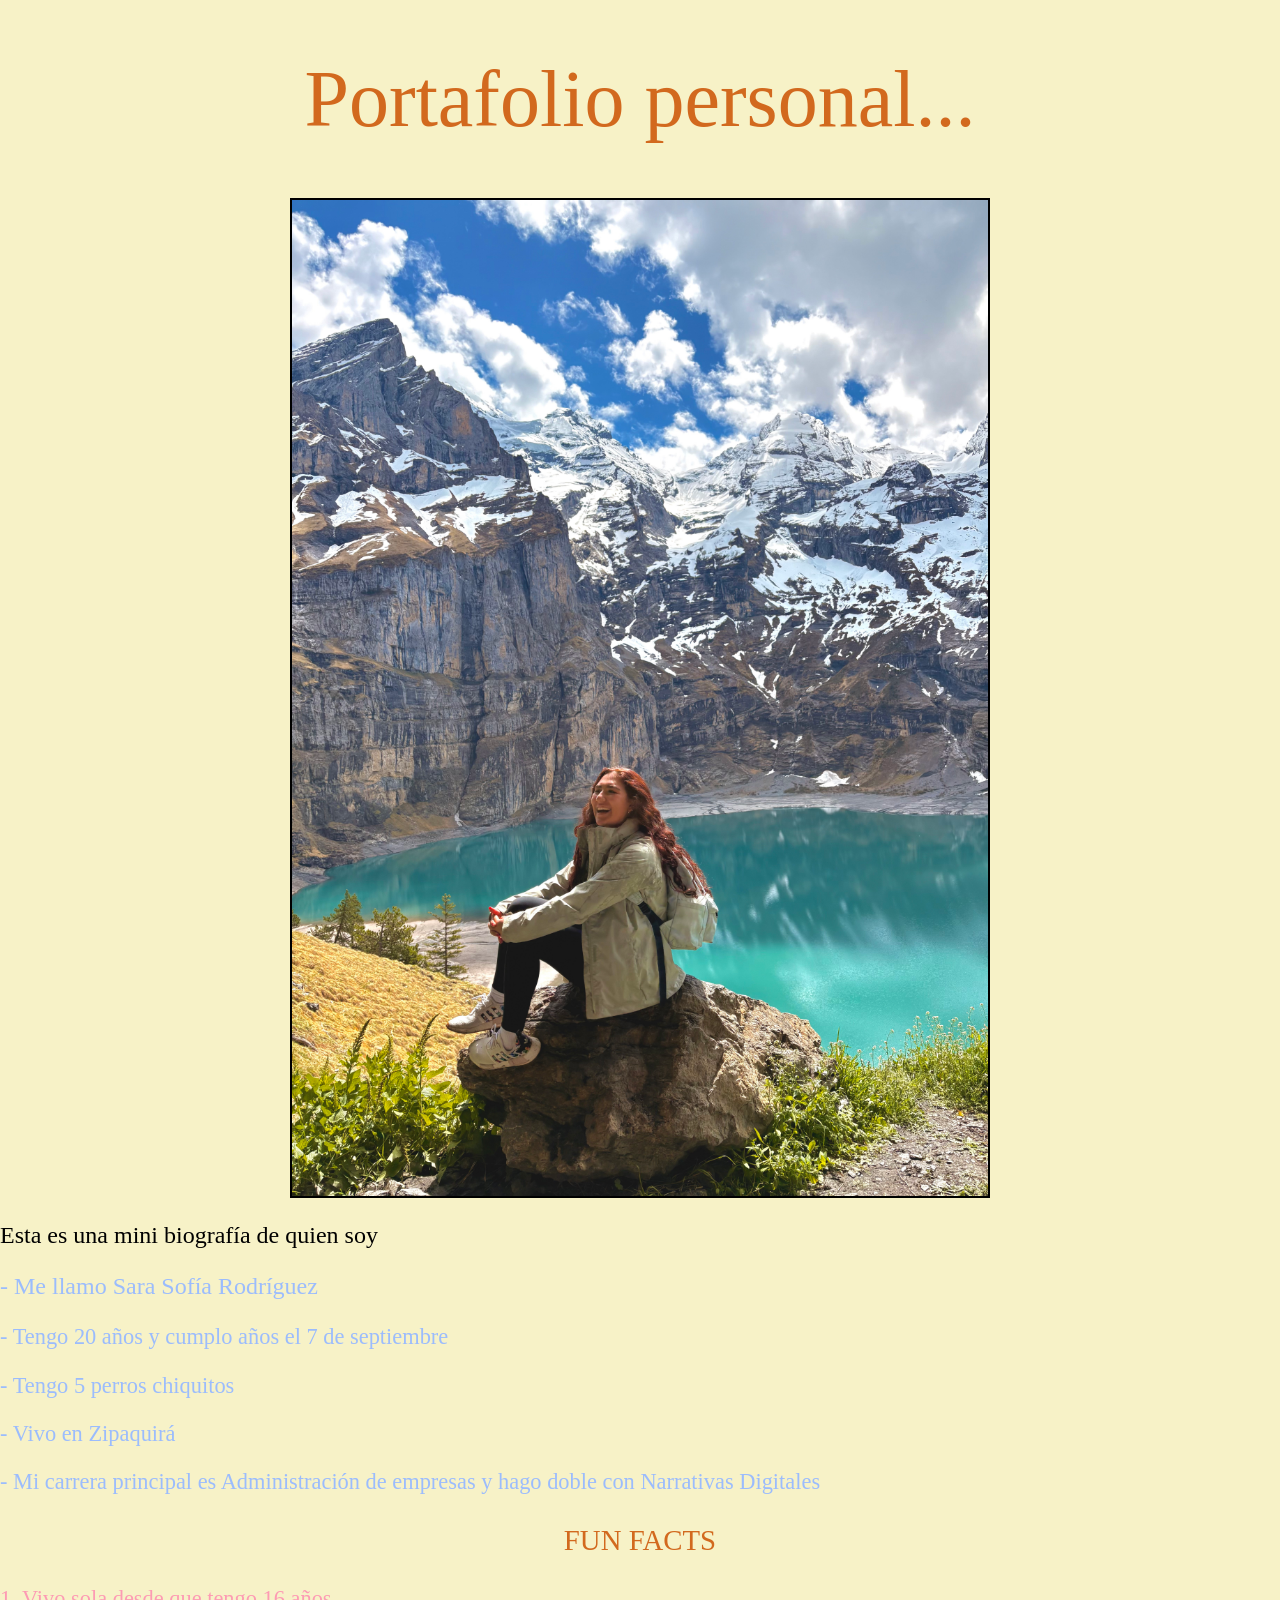
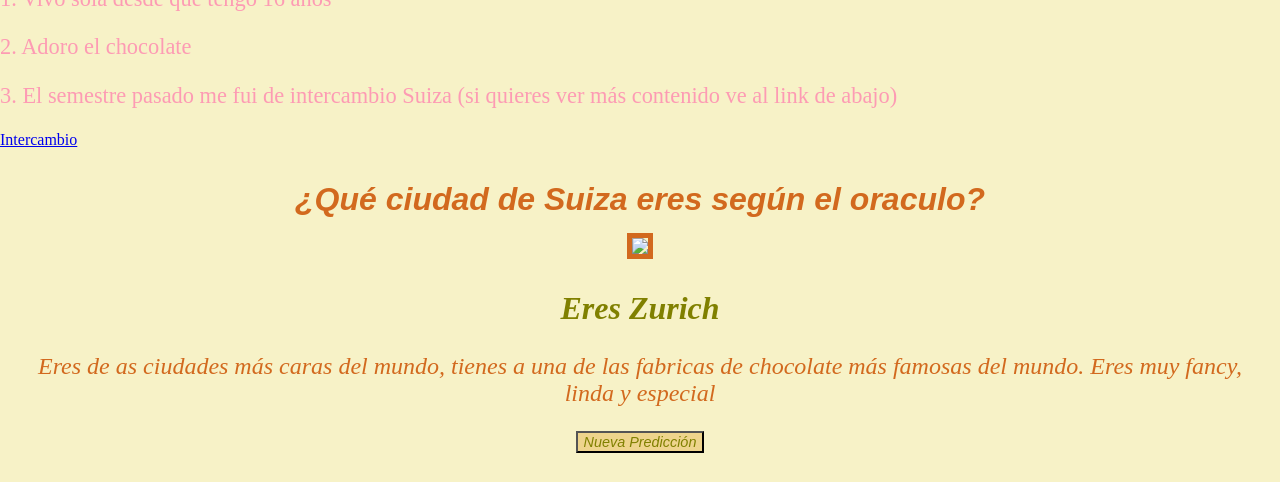
==== Portafolio/index.html @ 85961134 "hola" ====
<!DOCTYPE html>
<html lang="es">
<html>
<head>
    <tittle></tittle>
    <link rel="stylesheet" href="editar.css" />
    <script src="script.js" defer ></script>

<meta charset="UTF-8" />
    <meta name="viewport" content="width=device-width, initial-scale=1.0" />
    <link rel="icon" href="/favicon.ico" sizes="any" />
    <link rel="icon" href="/favicon.svg" type="image/svg+xml" />
    <link rel="apple-touch-icon" href="/apple-touch-icon.png" />
    <link rel="manifest" href="/sitio.webmanifest" />

    <title>..:: Oráculo ::..</title>
    <!-- <meta name="description" content="Descripción del sitio...." /> -->

    <!-- OpenGraph -->
    <meta property="og:locale" content="es_CO" />
    <!-- <meta property="og:site_name" content="EnFlujo" /> -->
    <meta property="og:type" content="website" />

    <!-- Esto importa la hoja de estilos de la página -->
    <link rel="stylesheet" href="estilo.css" />

    <!-- Esto importa el archivo de JavaScript de la página -->
    <script src="script.js" defer></script>


</head>
<body>
<h1 class="titulo"id="bio" > Portafolio personal...</h1>
<div id="Mifoto"></div>

    <p class="parrafo1"> Esta es una mini biografía de quien soy</p>
    <p class="parrafo">  - Me llamo Sara Sofía Rodríguez </p>
    <p class="parrafo2">  - Tengo 20 años y cumplo años el 7 de septiembre </p>
    <p class="parrafo3"> - Tengo 5 perros chiquitos </p>
    <p class="parrafo4"> - Vivo en Zipaquirá </p>
    <p class="parrafo5"> - Mi carrera principal es Administración de empresas y hago doble con Narrativas Digitales </p>
    <p class="parrafo6"> FUN FACTS</p>
    <p class="parrafo7"> 1. Vivo sola desde que tengo 16 años</p>
    <p class="parrafo8"> 2. Adoro el chocolate</p>
    <p class="parrafo9"> 3. El semestre pasado me fui de intercambio  Suiza (si quieres ver más contenido ve al link de abajo)</p>


     <a href="dibujo2.html"> Intercambio</a>

  <div id="contenedor">
      <h1 id="tituloPagina">¿Qué ciudad de Suiza eres según el oraculo?</h1>

      <img id="foto" src="https://www.swissinfo.ch/content/wp-content/uploads/sites/13/2017/09/a9408cae9a9364618a13c31b8e49f4ff-29387075-data.jpg?resize=1200,1200" />

      <h2 class="tituloPrediccion" id="titulo1"></h2>
      <p class="prediccion" id="prediccion1"></p>
      
      <button id="boton">Nueva Predicción</button>
    </div>   

</body>
</html>
</html>
---- Portafolio/editar.css ----
body {
    background-color: rgb(247, 242, 199);
    }
#Mifoto {
width: 700px;
height: 1000px;
background-image: url("../Portafolio/imagenes/imagen1.jpg");
background-size: cover;
border: 2px solid black;
margin: 0 auto;
position: relative;
}
    .titulo {
            font-family: "Story Script", ;
            font-weight: 300;
            font-style: normal;
            font-size: 5em;
            text-align: center;
        }
        .titulo:hover {
            font-weight: 700;
            font-size: 5em;
            color:rgb(243, 200, 243);
            cursor: pointer;
        }
    .parrafo {
            color: rgb(155, 188, 253);
            font-size: 1.5em;
        }

        .parrafo1 {
            color: rgb(0, 0, 0);
            font-size: 1.5em;
        }
        .parrafo2 {
            color: rgb(155, 188, 253);
            font-size: 1.4em;
        }
         
        .parrafo3 {
            color: rgb(155, 188, 253);
            font-size: 1.4em;
        }
 
        .parrafo4 {
            color: rgb(155, 188, 253);
            font-size: 1.4em;
        }
 
        .parrafo5 {
            color: rgb(155, 188, 253);
            font-size: 1.4em;
        }
        
        .parrafo6 {
            color: chocolate;
            font-size: 1.8em;
            text-align: center;
        }
 
        .parrafo7 {
            color: rgb(253, 155, 180);
            font-size: 1.4em;
        }

        .parrafo8 {
            color: rgb(253, 155, 180);
            font-size: 1.4em;
        }

        .parrafo9 {
            color: rgb(253, 155, 180);
            font-size: 1.4em;
        }





html {
  box-sizing: border-box;
  height: 100%;
}

*,
*:before,
*:after {
  box-sizing: inherit;
}

html,
body {
  margin: 0;
  padding: 0;
  
  
  /* Código para poner un cursor personalizado*/
 /* cursor: url("https://s3-us-west-2.amazonaws.com/s.cdpn.io/9632/heart.png"), auto; */

}


h1 {
  font-size: 2em;
  font-style: italic;
  color: chocolate;
}

#contenedor {
  margin: auto 1em;
  text-align: center;

}

#tituloPagina {
  margin-top: 1em;
  margin-bottom: 0;
  font-family: sans-serif;
}

#foto {
 height: 300px;
  border: chocolate solid 5px;
  margin-top: 15px;
}

.tituloPrediccion {
  font-size: 2em;
  font-style: oblique;
  color: olive;
}

.prediccion {
  font-size: 1.5em;
  font-style: italic;
  color: chocolate;
}

.prediccion::first-letter {
  text-transform: uppercase;
}

#boton {
  font-size: 0.9em;
  background-color: #efd388f0;
  color:olive;
  margin-bottom: 2em;
  cursor: pointer;
  font-style: oblique;
  font-weight: 1000px;
}
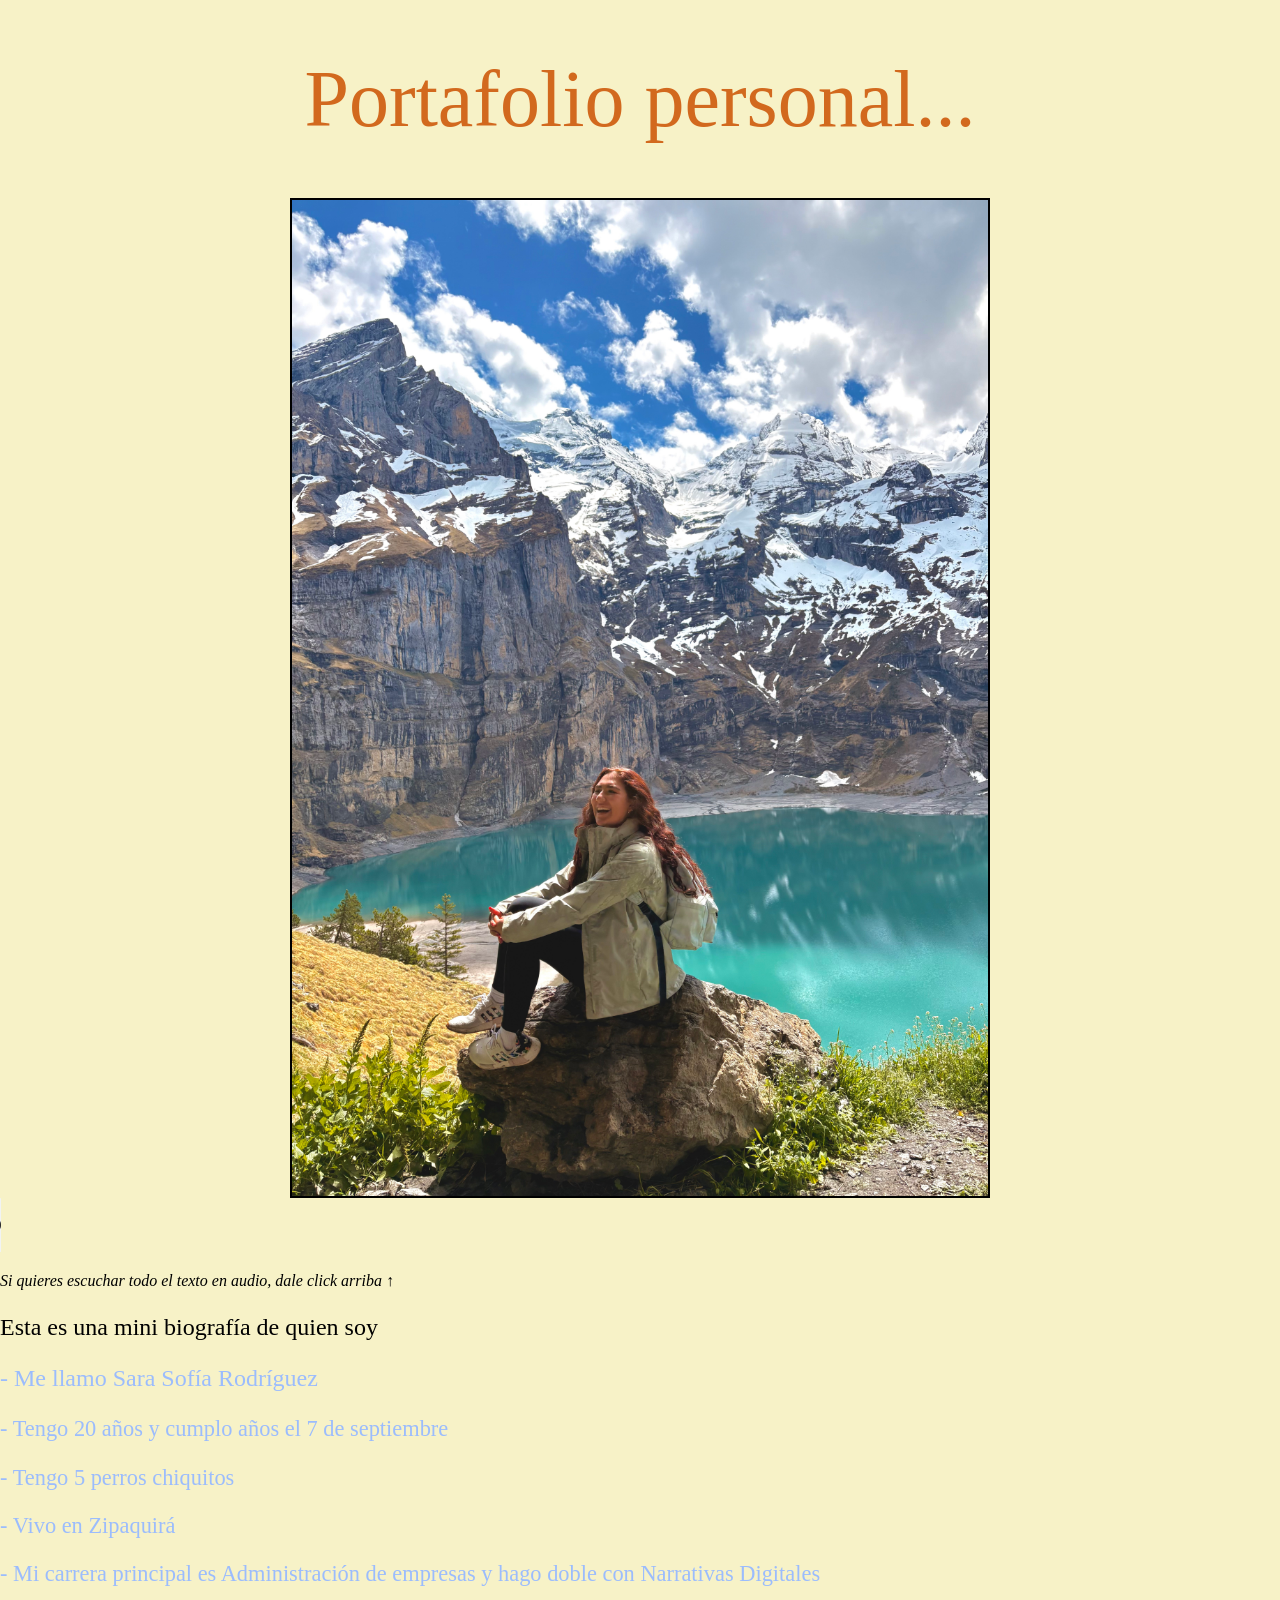
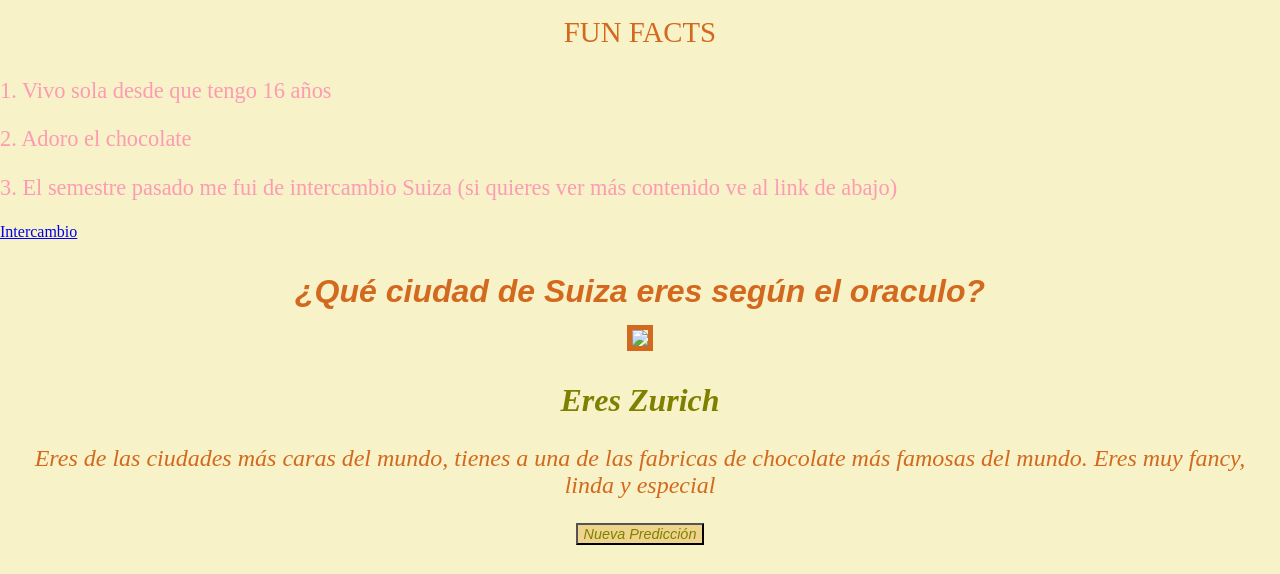
==== commit 5b7c354e: "holaa" ====
--- a/Portafolio/index.html
+++ b/Portafolio/index.html
@@ -33,6 +33,11 @@
 <h1 class="titulo"id="bio" > Portafolio personal...</h1>
 <div id="Mifoto"></div>
 
+  <audio controls>
+  <source src="https://ia801904.us.archive.org/17/items/tloz-oot-original-soundtrack/04.%20Fairy%20Flying.mp3" type="audio/mpeg">
+Your browser does not support the audio element. archive.org
+</audio>
+    <p class="parrafoo"> Si quieres escuchar todo el texto en audio, dale click arriba ↑</p>
     <p class="parrafo1"> Esta es una mini biografía de quien soy</p>
     <p class="parrafo">  - Me llamo Sara Sofía Rodríguez </p>
     <p class="parrafo2">  - Tengo 20 años y cumplo años el 7 de septiembre </p>
@@ -58,6 +63,7 @@
       <button id="boton">Nueva Predicción</button>
     </div>   
 
+
 </body>
 </html>
 </html>
--- a/Portafolio/editar.css
+++ b/Portafolio/editar.css
@@ -26,6 +26,11 @@
     .parrafo {
             color: rgb(155, 188, 253);
             font-size: 1.5em;
+        }
+ .parrafoo {
+            color: rgb(0, 0, 0);
+            font-size: 1em;
+            font-style: italic;  
         }
 
         .parrafo1 {
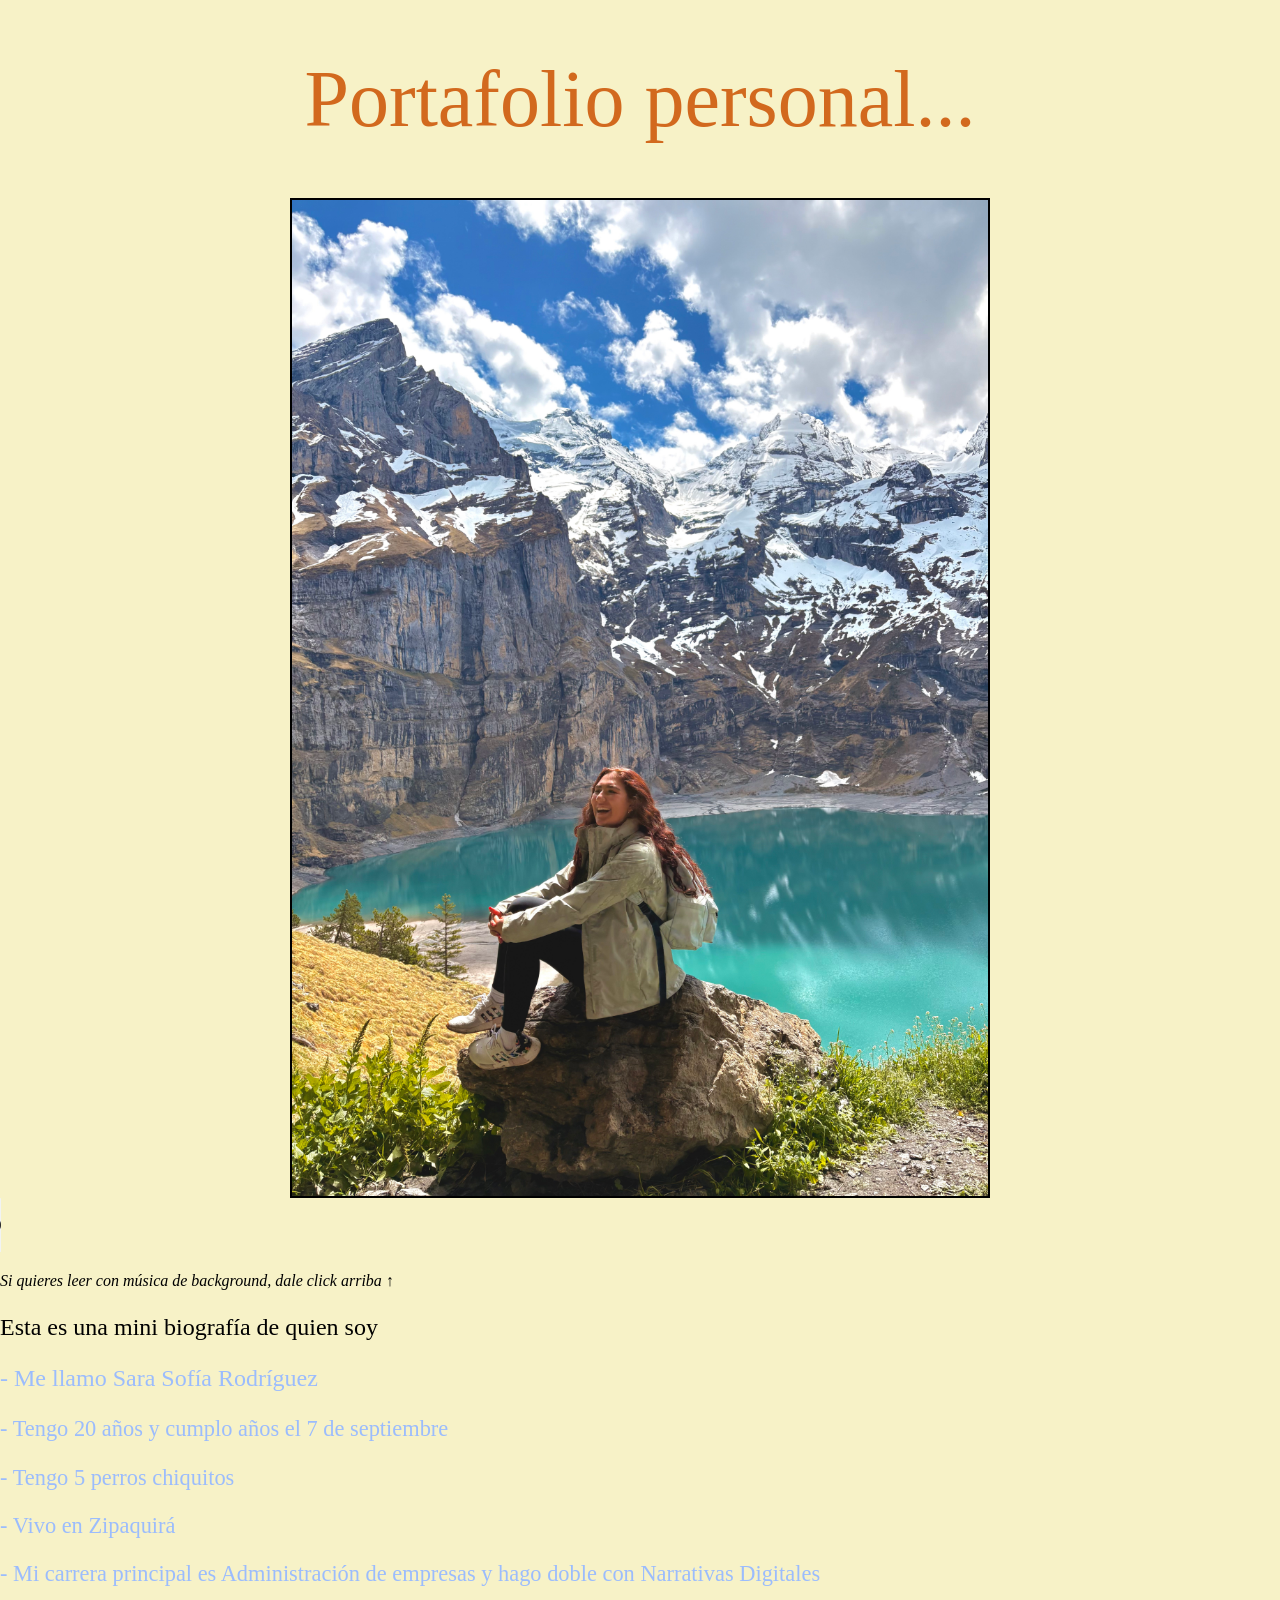
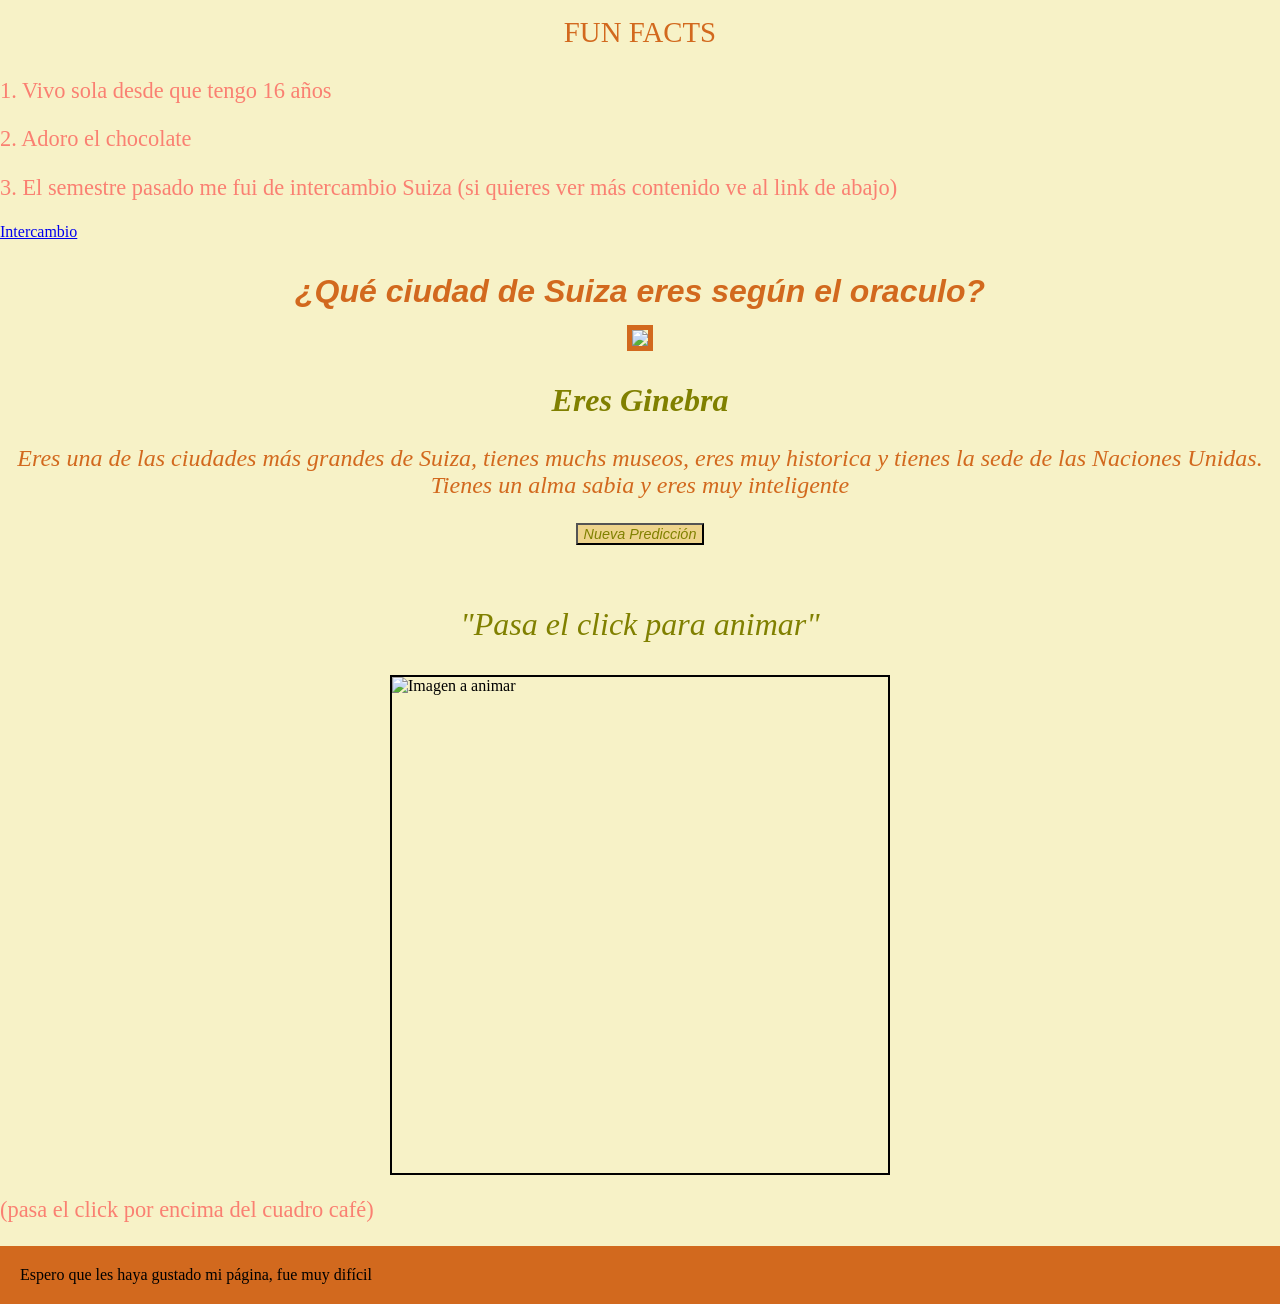
==== commit e853533b: "17 de sep" ====
--- a/Portafolio/index.html
+++ b/Portafolio/index.html
@@ -37,7 +37,7 @@
   <source src="https://ia801904.us.archive.org/17/items/tloz-oot-original-soundtrack/04.%20Fairy%20Flying.mp3" type="audio/mpeg">
 Your browser does not support the audio element. archive.org
 </audio>
-    <p class="parrafoo"> Si quieres escuchar todo el texto en audio, dale click arriba ↑</p>
+    <p class="parrafoo"> Si quieres leer con música de background, dale click arriba ↑</p>
     <p class="parrafo1"> Esta es una mini biografía de quien soy</p>
     <p class="parrafo">  - Me llamo Sara Sofía Rodríguez </p>
     <p class="parrafo2">  - Tengo 20 años y cumplo años el 7 de septiembre </p>
@@ -46,8 +46,8 @@
     <p class="parrafo5"> - Mi carrera principal es Administración de empresas y hago doble con Narrativas Digitales </p>
     <p class="parrafo6"> FUN FACTS</p>
     <p class="parrafo7"> 1. Vivo sola desde que tengo 16 años</p>
-    <p class="parrafo8"> 2. Adoro el chocolate</p>
-    <p class="parrafo9"> 3. El semestre pasado me fui de intercambio  Suiza (si quieres ver más contenido ve al link de abajo)</p>
+    <p class="parrafo7"> 2. Adoro el chocolate</p>
+    <p class="parrafo7"> 3. El semestre pasado me fui de intercambio  Suiza (si quieres ver más contenido ve al link de abajo)</p>
 
 
      <a href="dibujo2.html"> Intercambio</a>
@@ -63,6 +63,18 @@
       <button id="boton">Nueva Predicción</button>
     </div>   
 
+  <p class="tituloPrediccion"> "Pasa el click para animar"</p>  
+<div class="image-container">
+  <img src="https://conocer.com/wp-content/uploads/2024/11/Lucerna-Suiza.jpg" alt="Imagen a animar">
+</div>
+
+ <p class="parrafo7">(pasa el click por encima del cuadro café)</p>  
+        
+<div class="elemento-hablador">
+  Espero que les haya gustado mi página, fue muy difícil 
+</div>
+
+<script src="script.js"></script>
 
 </body>
 </html>
--- a/Portafolio/editar.css
+++ b/Portafolio/editar.css
@@ -64,20 +64,11 @@
         }
  
         .parrafo7 {
-            color: rgb(253, 155, 180);
+            color: salmon;
             font-size: 1.4em;
         }
 
-        .parrafo8 {
-            color: rgb(253, 155, 180);
-            font-size: 1.4em;
-        }
-
-        .parrafo9 {
-            color: rgb(253, 155, 180);
-            font-size: 1.4em;
-        }
-
+  
 
 
 
@@ -133,6 +124,7 @@
   font-size: 2em;
   font-style: oblique;
   color: olive;
+  text-align: center;
 }
 
 .prediccion {
@@ -155,4 +147,37 @@
   font-weight: 1000px;
 }
 
+.image-container {
+  width: 500px; /* Ajusta el tamaño del contenedor */
+  height: 500px;
+  overflow: hidden; /* Para que la imagen no se salga del contenedor al hacer zoom */
+  position: relative; /* Necesario para posicionar la imagen dentro */
+  background-size: cover;
+border: 2px solid black;
+margin: 0 auto;
+}
 
+.image-container img {
+  display: block; /* Para eliminar el espacio extra debajo de la imagen */
+  width: 100%;
+  height: 100%;
+  object-fit: cover; /* Para asegurar que la imagen cubra el contenedor */
+  transition: transform 0.3s ease-in-out; /* Suaviza la animación */
+}
+
+.image-container:hover img {
+  transform: scale(1.1); /* Aumenta el tamaño de la imagen un 10% */
+  cursor: pointer; /* Cambia el cursor para indicar interactividad */
+}
+
+.elemento-hablador {
+  padding: 20px;
+  background-color: chocolate;
+  transition: background-color 0.3s ease; /* Transición suave */
+  cursor: pointer; /* Indica que es interactivo */
+}
+
+.elemento-hablador:hover {
+  background-color: salmon; /* Cambia de color al pasar el mouse */
+}
+
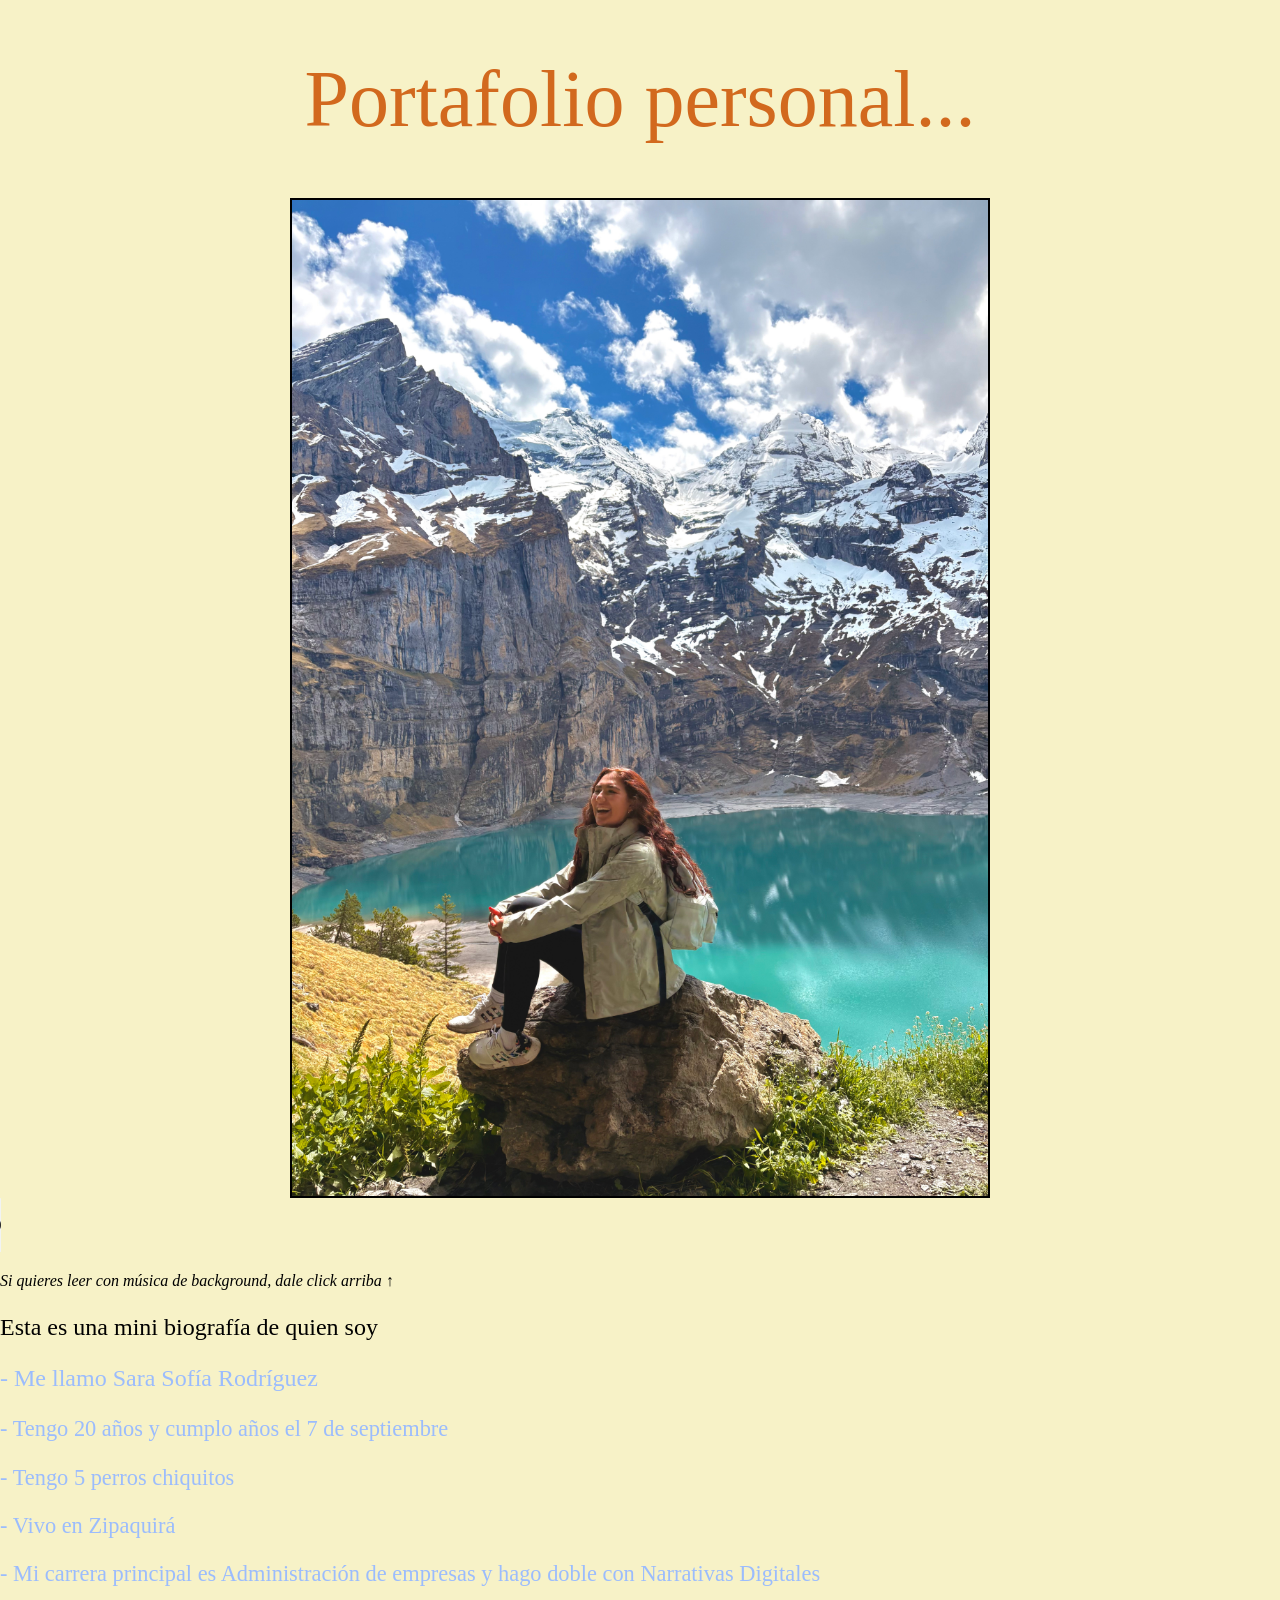
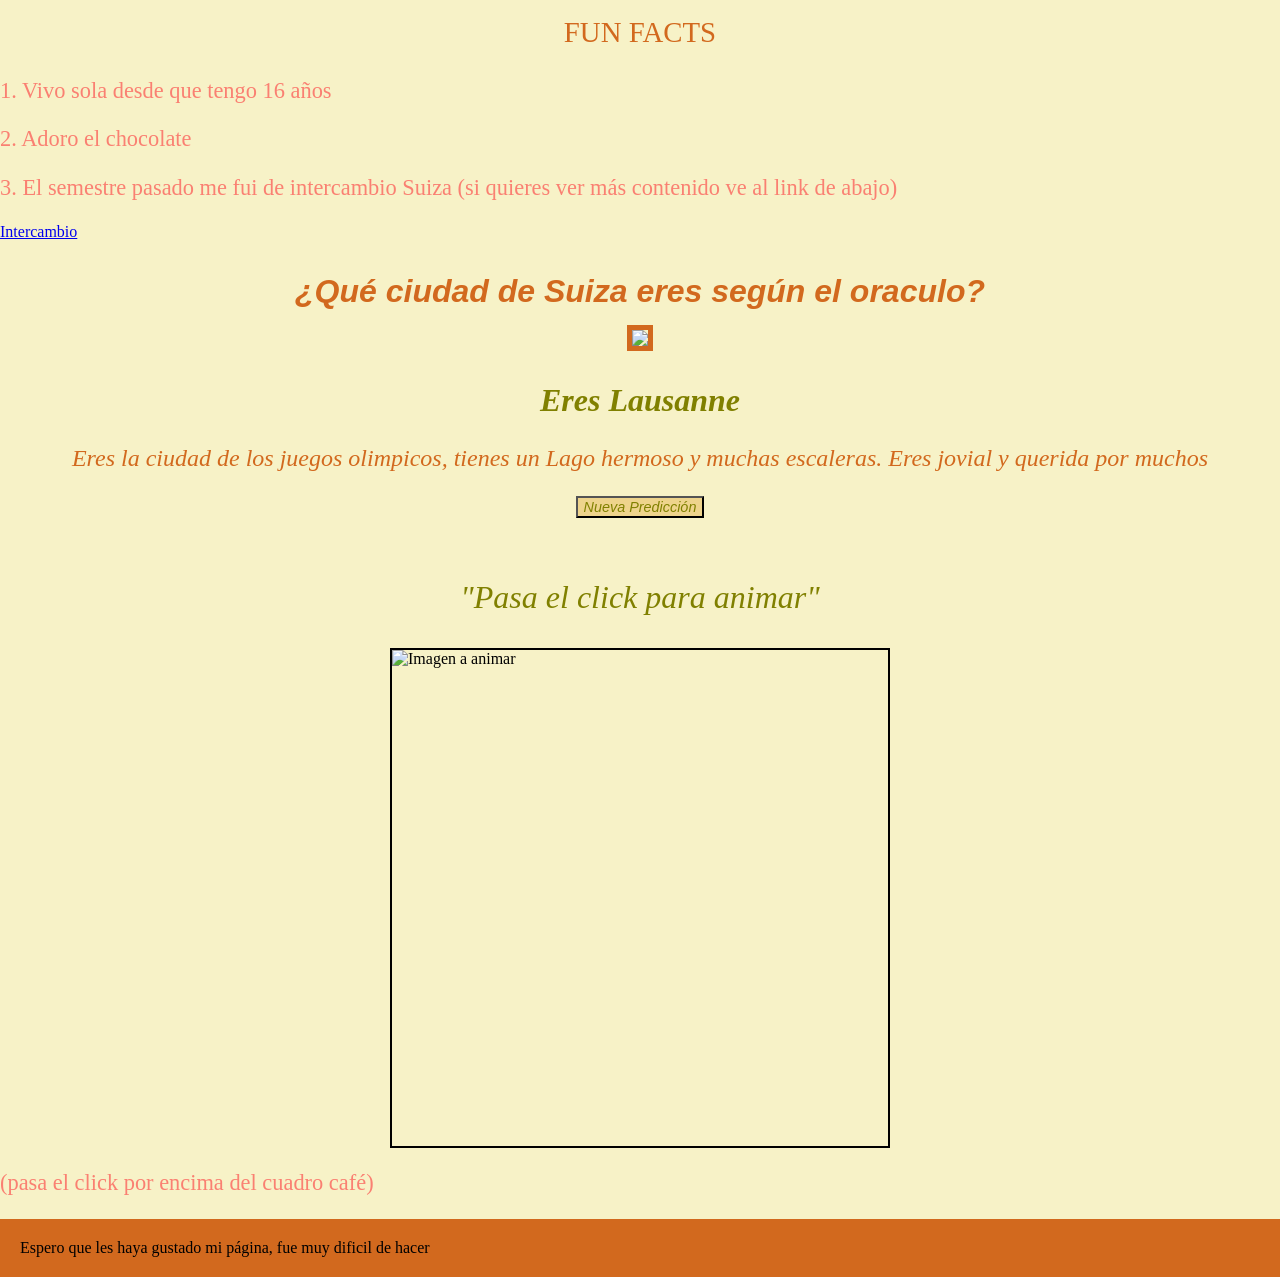
==== commit 67064977: "si" ====
--- a/Portafolio/index.html
+++ b/Portafolio/index.html
@@ -34,7 +34,7 @@
 <div id="Mifoto"></div>
 
   <audio controls>
-  <source src="https://ia801904.us.archive.org/17/items/tloz-oot-original-soundtrack/04.%20Fairy%20Flying.mp3" type="audio/mpeg">
+  <source src="canción" type="audio/mpeg">
 Your browser does not support the audio element. archive.org
 </audio>
     <p class="parrafoo"> Si quieres leer con música de background, dale click arriba ↑</p>
@@ -71,7 +71,7 @@
  <p class="parrafo7">(pasa el click por encima del cuadro café)</p>  
         
 <div class="elemento-hablador">
-  Espero que les haya gustado mi página, fue muy difícil 
+  Espero que les haya gustado mi página, fue muy dificil de hacer
 </div>
 
 <script src="script.js"></script>
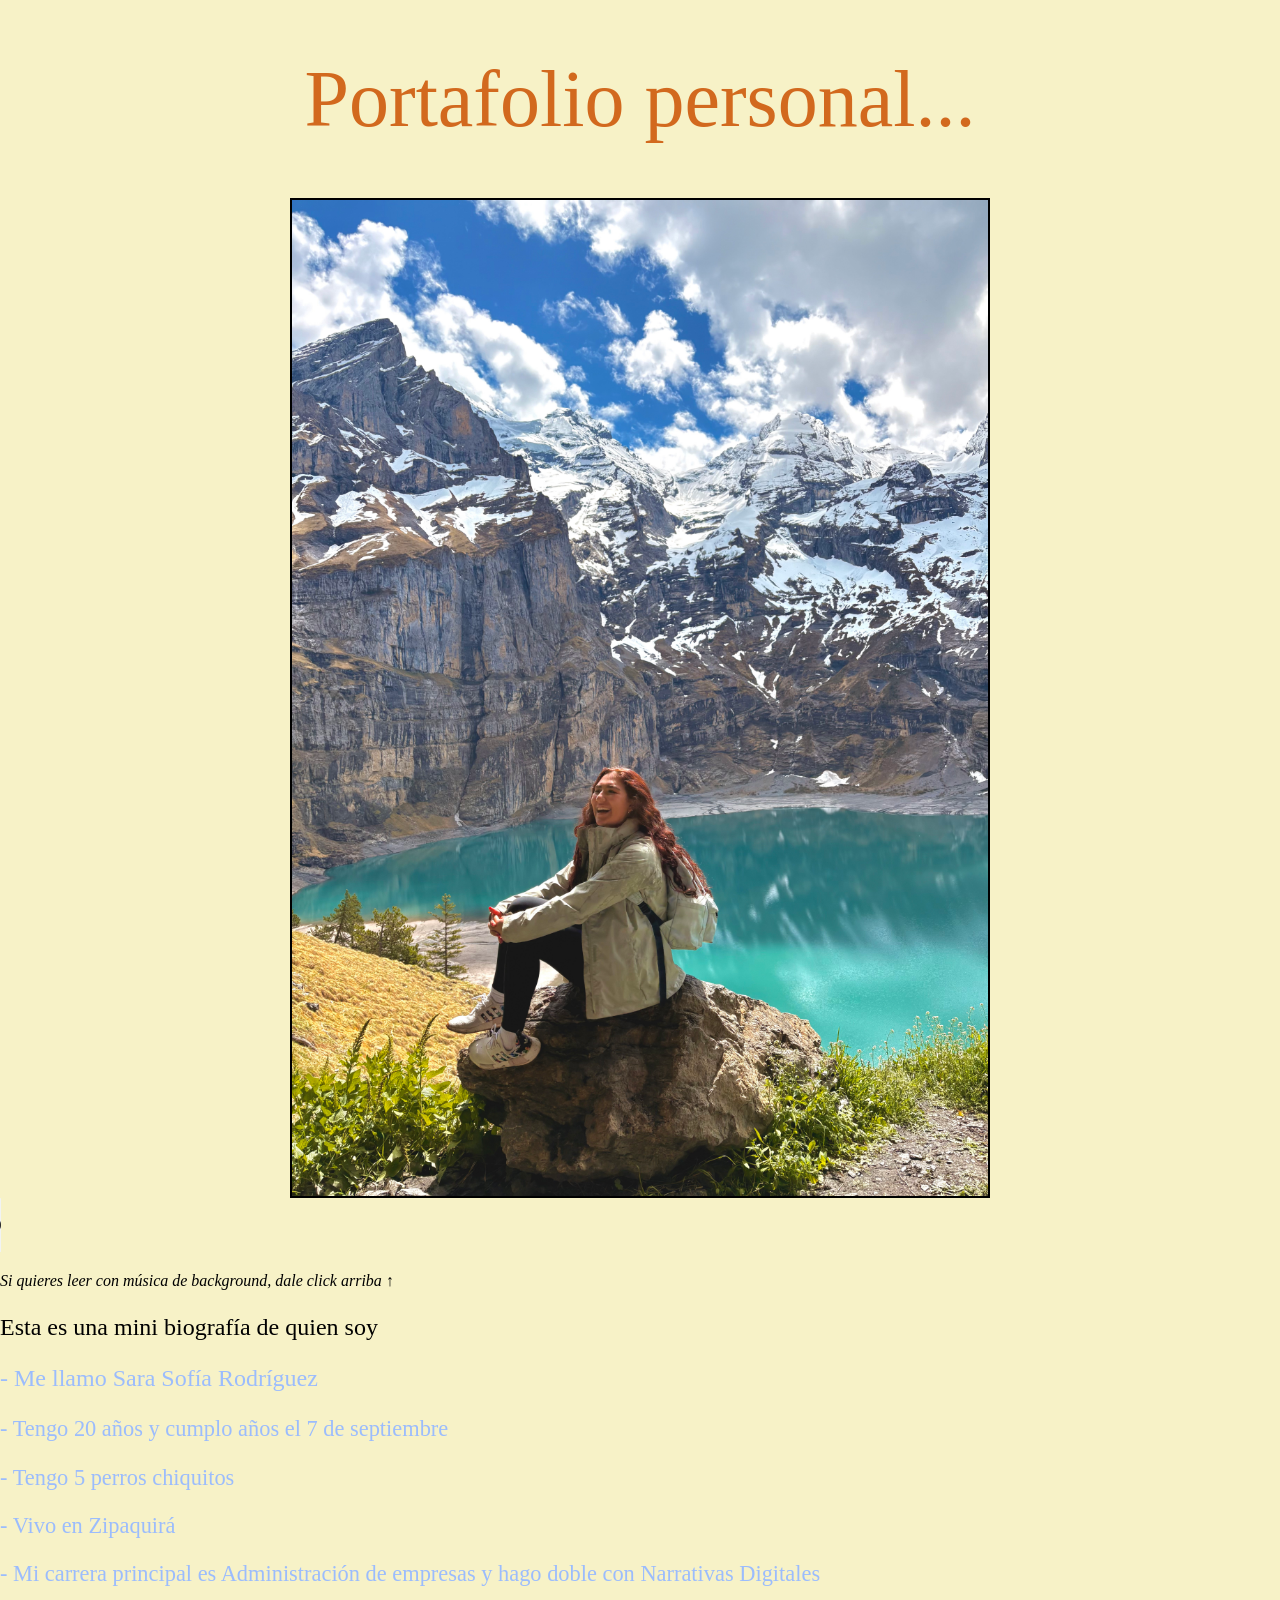
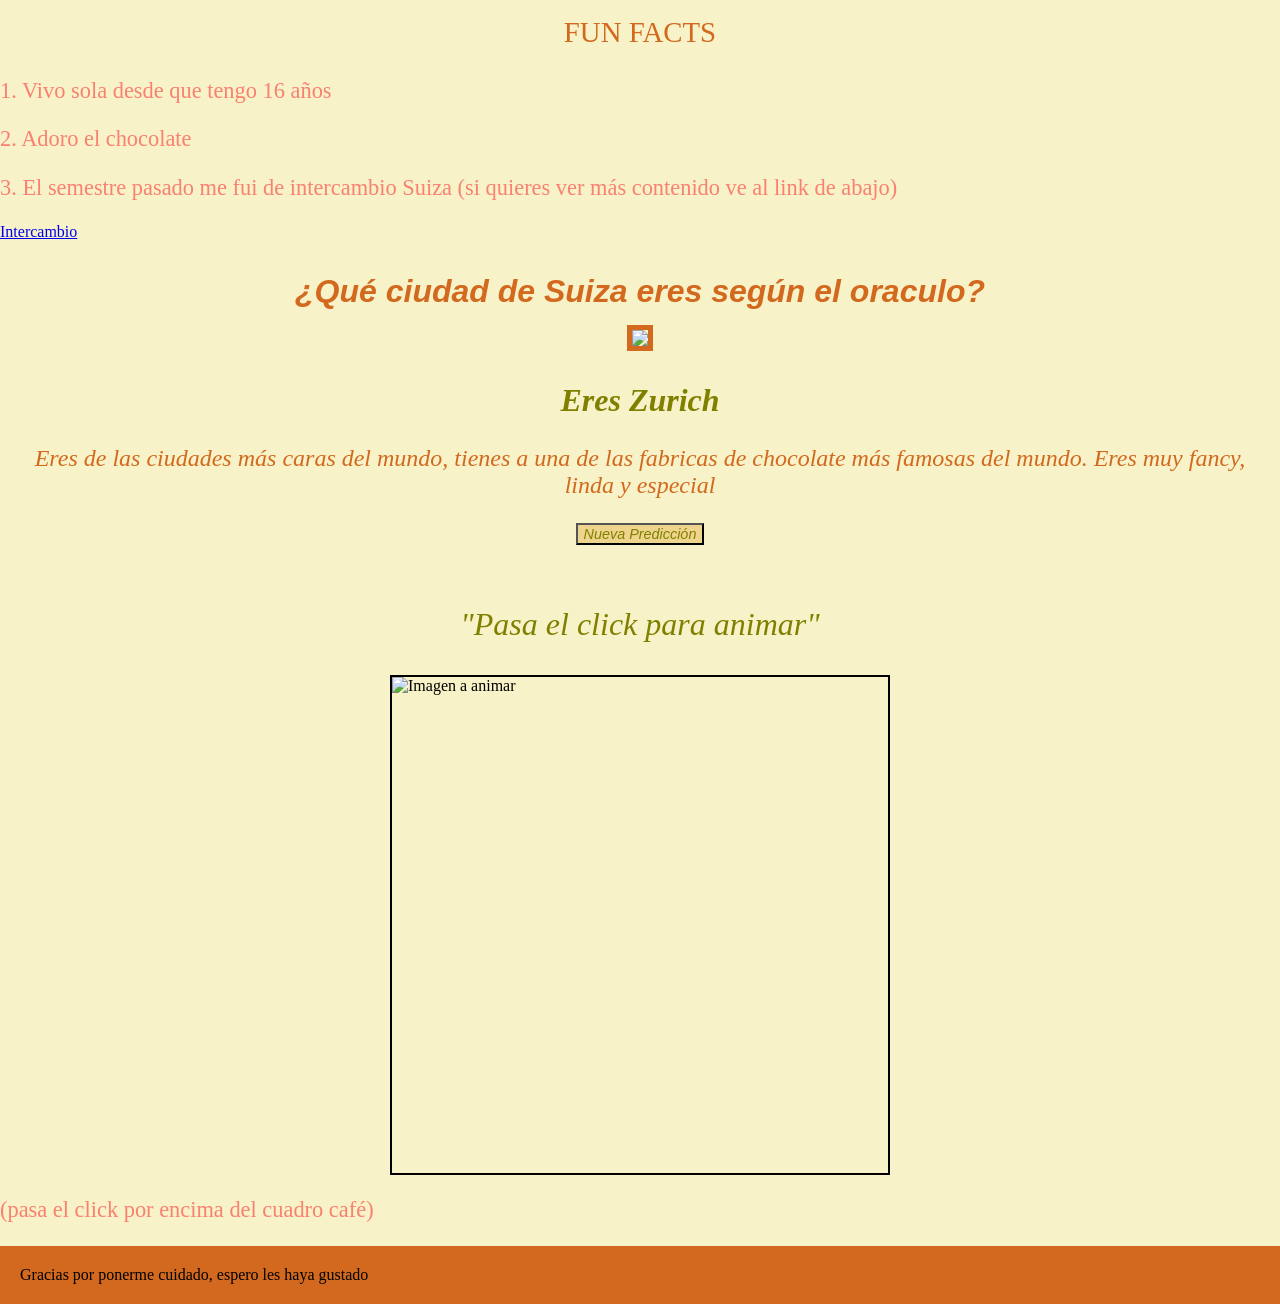
==== commit e8cdeb1b: "Presentación final" ====
--- a/Portafolio/index.html
+++ b/Portafolio/index.html
@@ -30,11 +30,11 @@
 
 </head>
 <body>
-<h1 class="titulo"id="bio" > Portafolio personal...</h1>
+<h1 class="tituloprincipal"id="bio" > Portafolio personal...</h1>
 <div id="Mifoto"></div>
 
   <audio controls>
-  <source src="canción" type="audio/mpeg">
+  <source src="./imagenes/canción.mp3" type="audio/mpeg">
 Your browser does not support the audio element. archive.org
 </audio>
     <p class="parrafoo"> Si quieres leer con música de background, dale click arriba ↑</p>
@@ -71,11 +71,9 @@
  <p class="parrafo7">(pasa el click por encima del cuadro café)</p>  
         
 <div class="elemento-hablador">
-  Espero que les haya gustado mi página, fue muy dificil de hacer
+Gracias por ponerme cuidado, espero les haya gustado
 </div>
-
 <script src="script.js"></script>
-
 </body>
 </html>
 </html>
--- a/Portafolio/editar.css
+++ b/Portafolio/editar.css
@@ -10,7 +10,7 @@
 margin: 0 auto;
 position: relative;
 }
-    .titulo {
+    .tituloprincipal {
             font-family: "Story Script", ;
             font-weight: 300;
             font-style: normal;
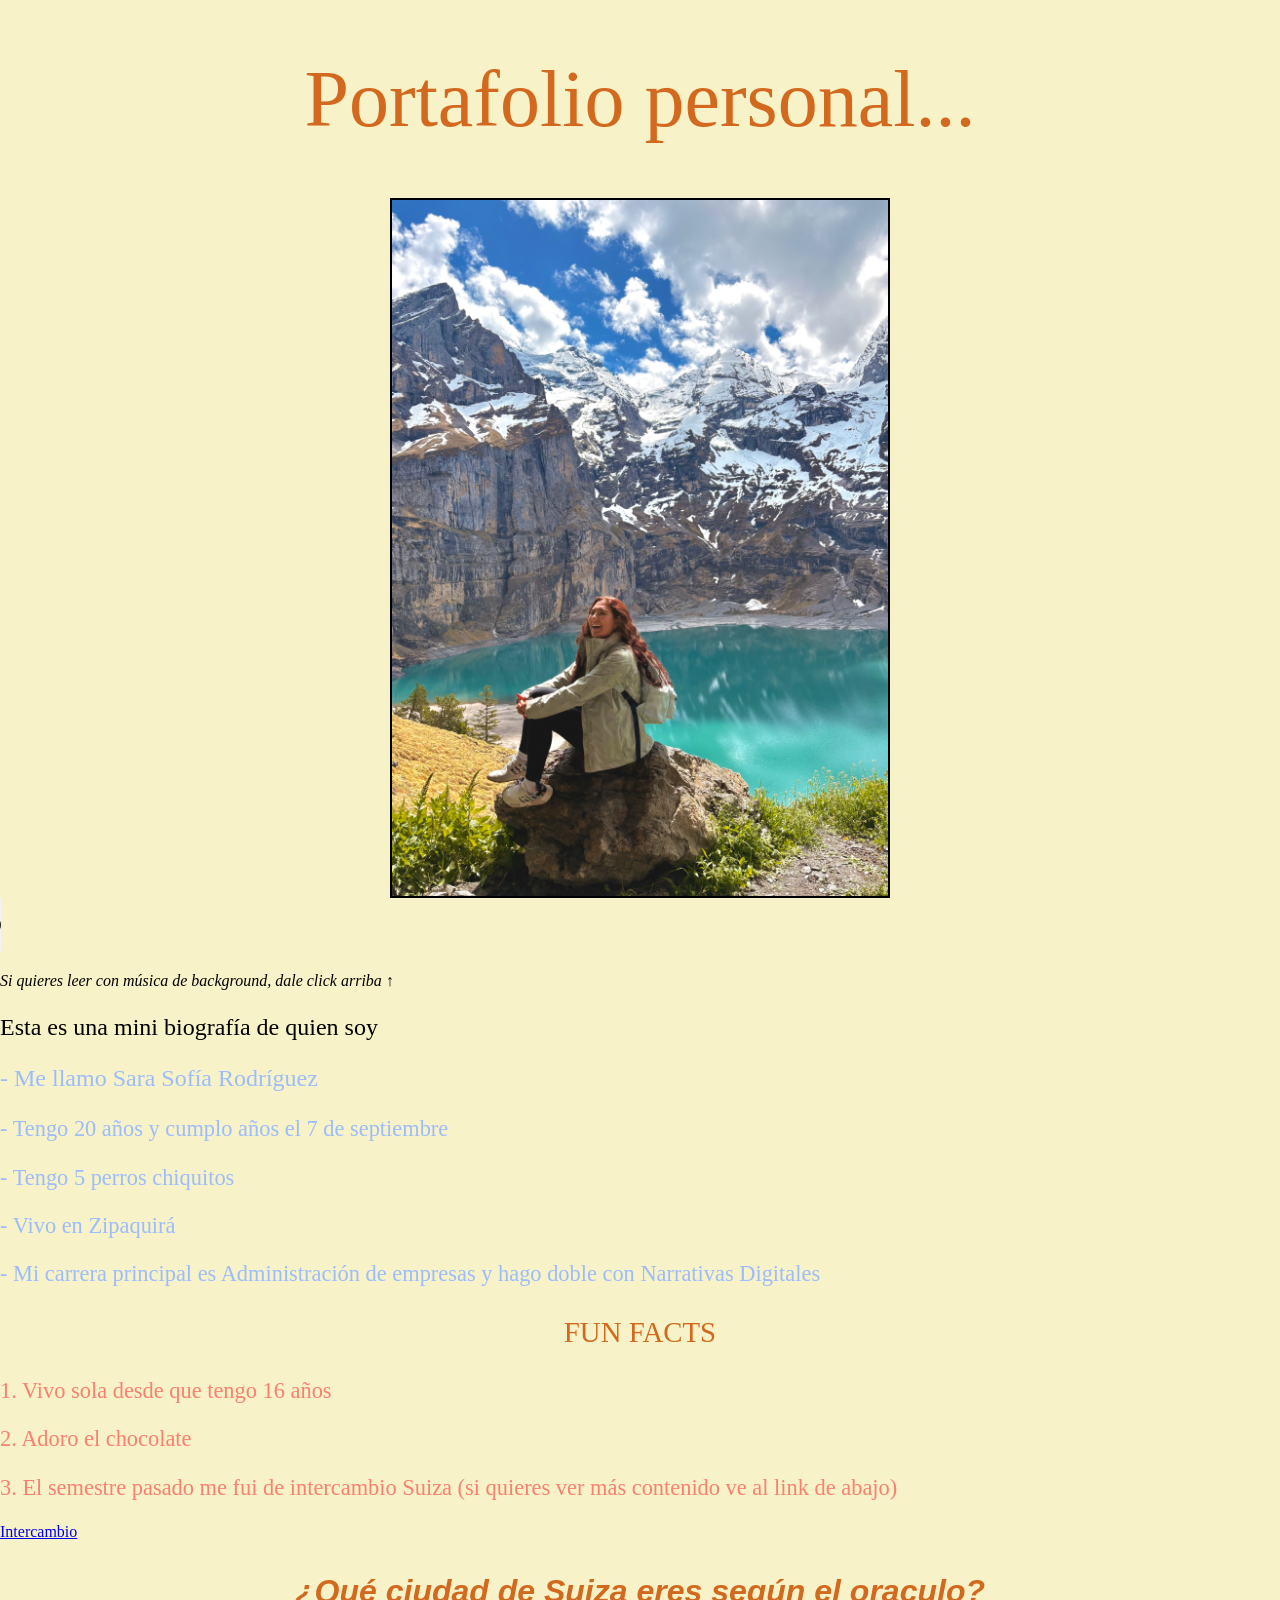
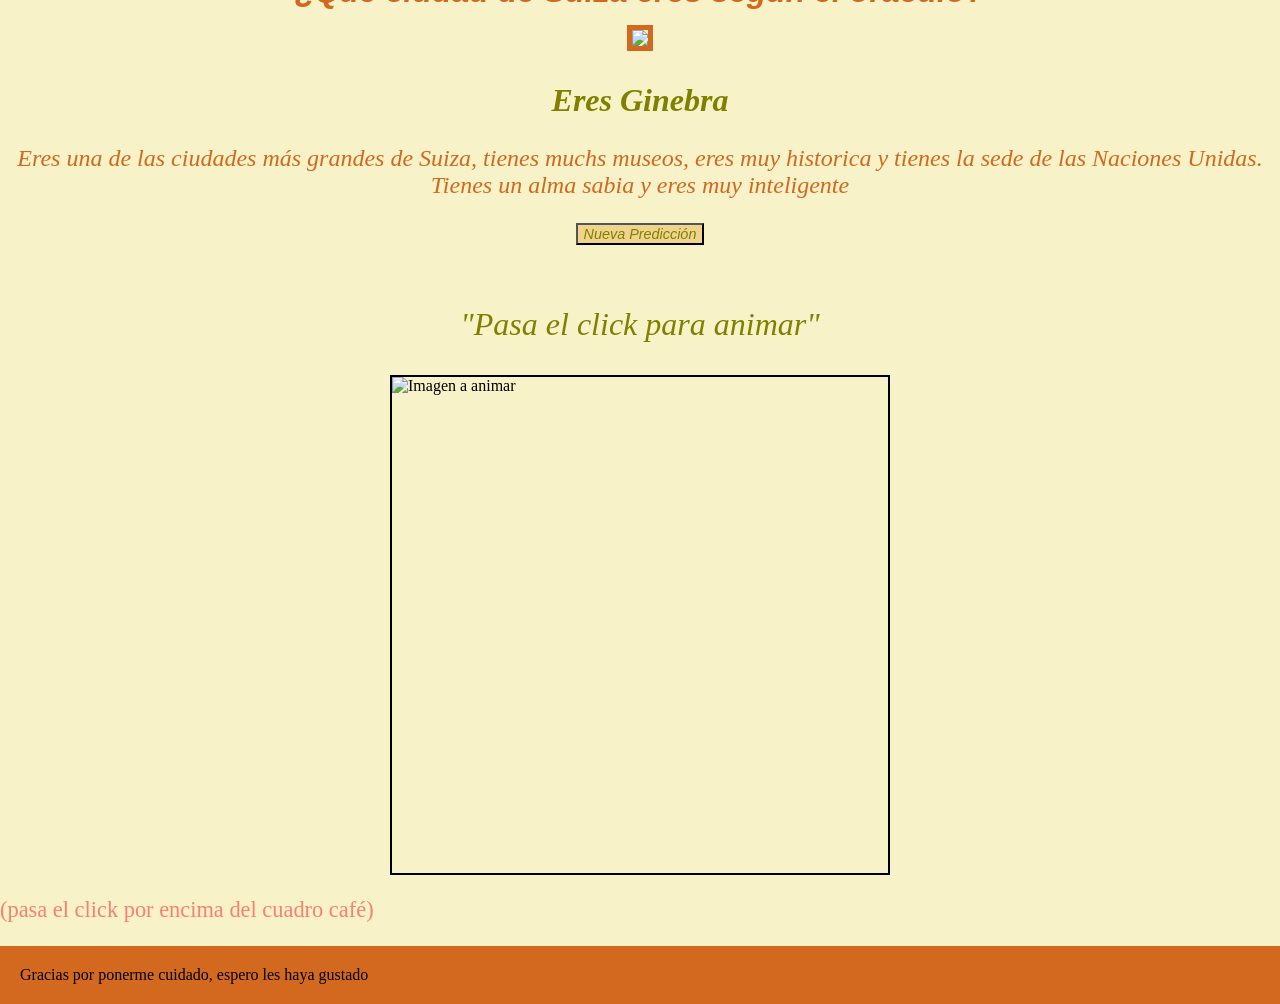
==== commit df34fc5d: "Entrega Final" ====
--- a/Portafolio/index.html
+++ b/Portafolio/index.html
@@ -31,7 +31,11 @@
 </head>
 <body>
 <h1 class="tituloprincipal"id="bio" > Portafolio personal...</h1>
-<div id="Mifoto"></div>
+
+<div class="Mifoto">
+  <img src=".//imagenes/imagen1.jpg" alt="Imagen a animar">
+</div>
+
 
   <audio controls>
   <source src="./imagenes/canción.mp3" type="audio/mpeg">
--- a/Portafolio/editar.css
+++ b/Portafolio/editar.css
@@ -1,15 +1,32 @@
 body {
     background-color: rgb(247, 242, 199);
     }
-#Mifoto {
-width: 700px;
-height: 1000px;
-background-image: url("../Portafolio/imagenes/imagen1.jpg");
-background-size: cover;
+
+
+.Mifoto {
+  width: 500px; /* Ajusta el tamaño del contenedor */
+  height: 700px;
+  overflow: hidden; /* Para que la imagen no se salga del contenedor al hacer zoom */
+  position: relative; /* Necesario para posicionar la imagen dentro */
+  background-size: cover;
 border: 2px solid black;
 margin: 0 auto;
-position: relative;
-}
+}
+
+.Mifoto img {
+  display: block; /* Para eliminar el espacio extra debajo de la imagen */
+  width: 100%;
+  height: 100%;
+  object-fit: cover; /* Para asegurar que la imagen cubra el contenedor */
+  transition: transform 0.3s ease-in-out; /* Suaviza la animación */
+}
+
+.Mifoto:hover img {
+  transform: scale(1.1); /* Aumenta el tamaño de la imagen un 10% */
+  cursor: pointer; /* Cambia el cursor para indicar interactividad */
+}
+
+
     .tituloprincipal {
             font-family: "Story Script", ;
             font-weight: 300;
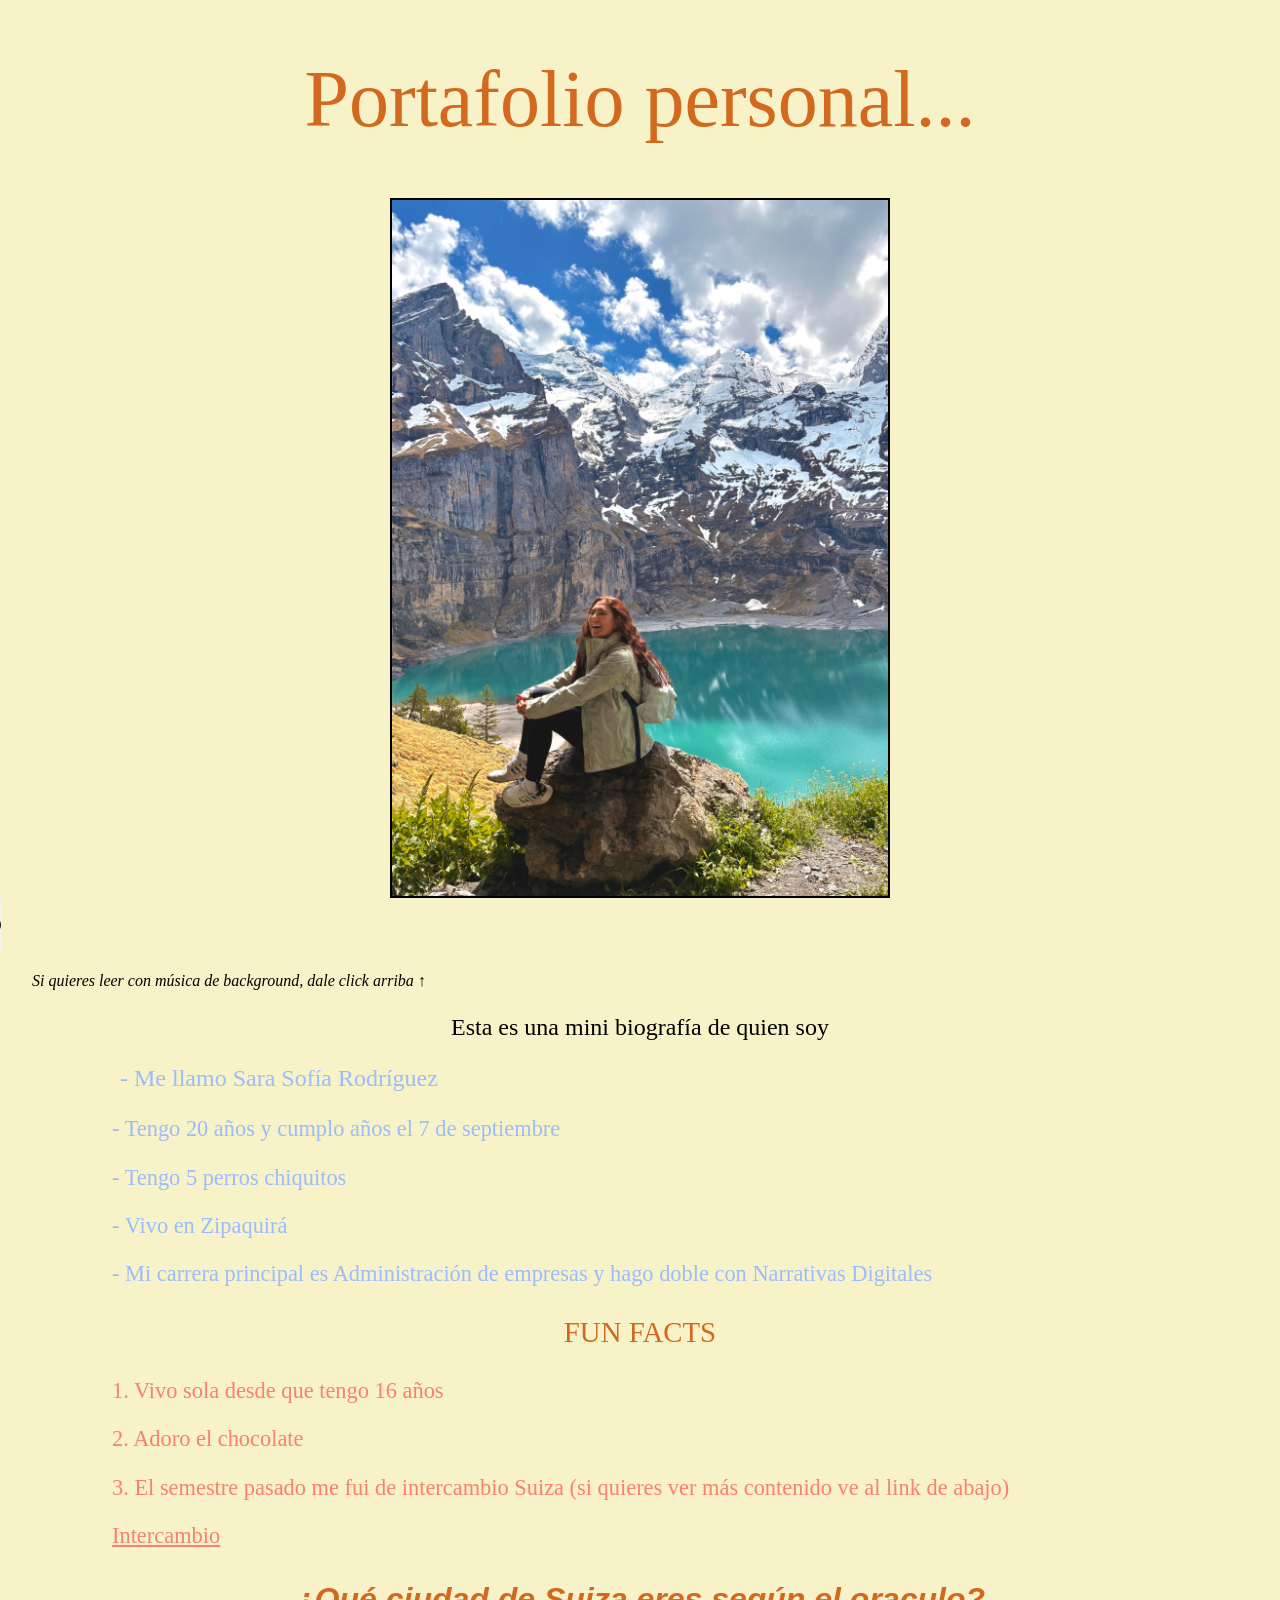
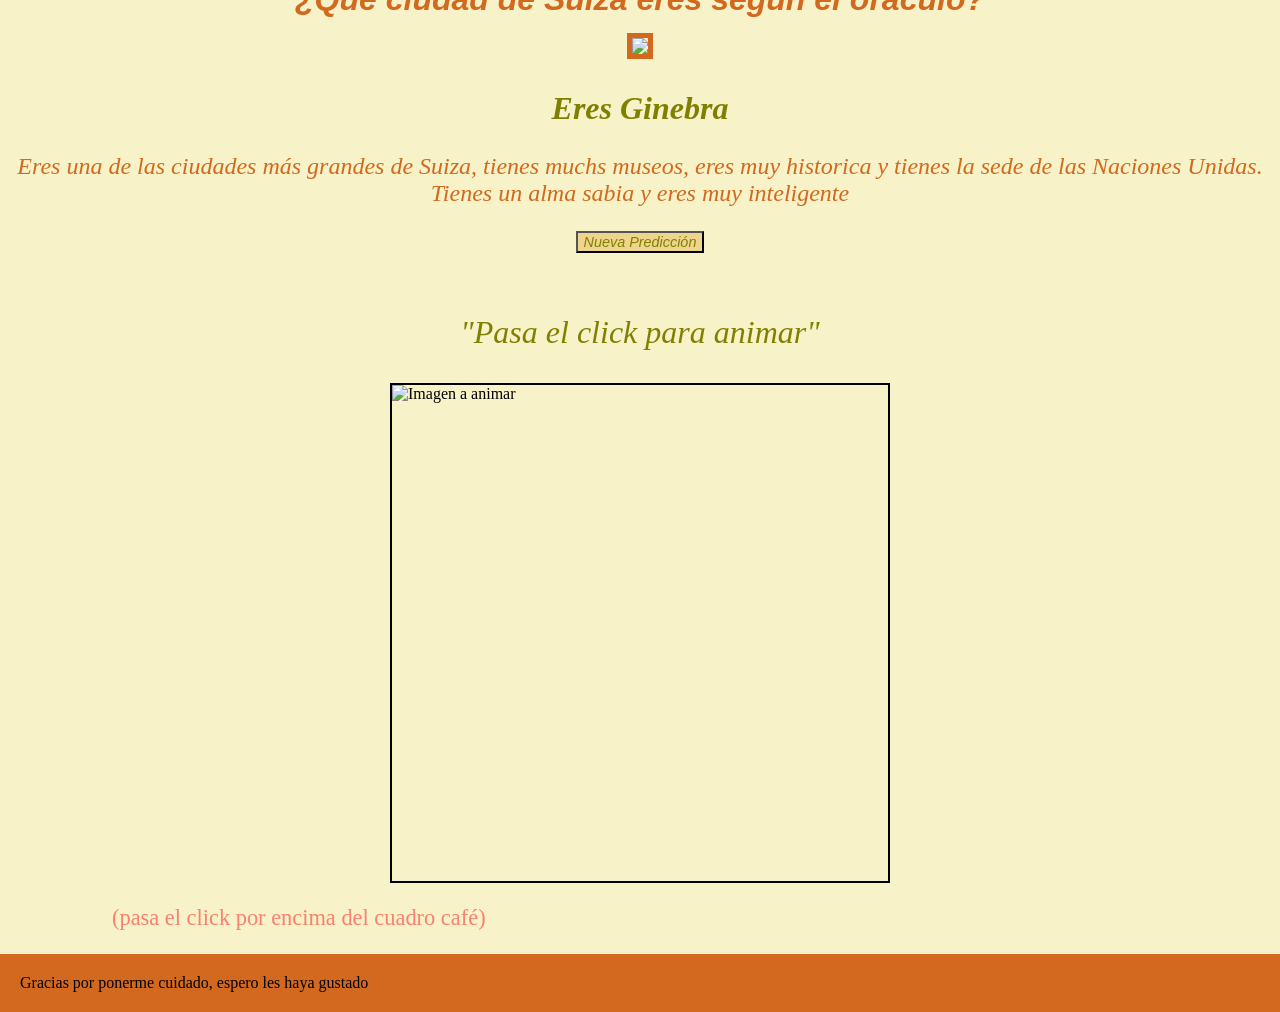
==== commit 80485d68: "EntregaFinaal" ====
--- a/Portafolio/index.html
+++ b/Portafolio/index.html
@@ -39,7 +39,7 @@
 
   <audio controls>
   <source src="./imagenes/canción.mp3" type="audio/mpeg">
-Your browser does not support the audio element. archive.org
+
 </audio>
     <p class="parrafoo"> Si quieres leer con música de background, dale click arriba ↑</p>
     <p class="parrafo1"> Esta es una mini biografía de quien soy</p>
@@ -54,7 +54,7 @@
     <p class="parrafo7"> 3. El semestre pasado me fui de intercambio  Suiza (si quieres ver más contenido ve al link de abajo)</p>
 
 
-     <a href="dibujo2.html"> Intercambio</a>
+     <a class="parrafo7" href="dibujo2.html"> Intercambio</a>
 
   <div id="contenedor">
       <h1 id="tituloPagina">¿Qué ciudad de Suiza eres según el oraculo?</h1>
--- a/Portafolio/editar.css
+++ b/Portafolio/editar.css
@@ -11,6 +11,7 @@
   background-size: cover;
 border: 2px solid black;
 margin: 0 auto;
+ cursor: url("https://s3-us-west-2.amazonaws.com/s.cdpn.io/9632/heart.png"), auto;
 }
 
 .Mifoto img {
@@ -23,7 +24,7 @@
 
 .Mifoto:hover img {
   transform: scale(1.1); /* Aumenta el tamaño de la imagen un 10% */
-  cursor: pointer; /* Cambia el cursor para indicar interactividad */
+
 }
 
 
@@ -33,6 +34,7 @@
             font-style: normal;
             font-size: 5em;
             text-align: center;
+            cursor: url("https://cdn-icons-png.flaticon.com/128/13501/13501973.png"), auto;
         }
         .titulo:hover {
             font-weight: 700;
@@ -43,35 +45,42 @@
     .parrafo {
             color: rgb(155, 188, 253);
             font-size: 1.5em;
+            margin-left: 5em;
         }
  .parrafoo {
             color: rgb(0, 0, 0);
             font-size: 1em;
-            font-style: italic;  
+            font-style: italic;
+            margin-left: 2em;
         }
 
         .parrafo1 {
             color: rgb(0, 0, 0);
             font-size: 1.5em;
+            text-align: center;
         }
         .parrafo2 {
             color: rgb(155, 188, 253);
             font-size: 1.4em;
+            margin-left: 5em;
         }
          
         .parrafo3 {
             color: rgb(155, 188, 253);
             font-size: 1.4em;
+            margin-left: 5em;
         }
  
         .parrafo4 {
             color: rgb(155, 188, 253);
             font-size: 1.4em;
+            margin-left: 5em;
         }
  
         .parrafo5 {
             color: rgb(155, 188, 253);
             font-size: 1.4em;
+            margin-left: 5em;
         }
         
         .parrafo6 {
@@ -83,6 +92,7 @@
         .parrafo7 {
             color: salmon;
             font-size: 1.4em;
+            margin-left: 5em;
         }
 
   
@@ -93,6 +103,7 @@
 html {
   box-sizing: border-box;
   height: 100%;
+  margin-left: 5em;
 }
 
 *,
@@ -108,7 +119,7 @@
   
   
   /* Código para poner un cursor personalizado*/
- /* cursor: url("https://s3-us-west-2.amazonaws.com/s.cdpn.io/9632/heart.png"), auto; */
+
 
 }
 
@@ -122,6 +133,7 @@
 #contenedor {
   margin: auto 1em;
   text-align: center;
+
 
 }
 
@@ -162,6 +174,7 @@
   cursor: pointer;
   font-style: oblique;
   font-weight: 1000px;
+  cursor: pointer;
 }
 
 .image-container {
@@ -192,9 +205,11 @@
   background-color: chocolate;
   transition: background-color 0.3s ease; /* Transición suave */
   cursor: pointer; /* Indica que es interactivo */
+
 }
 
 .elemento-hablador:hover {
   background-color: salmon; /* Cambia de color al pasar el mouse */
 }
 
+
